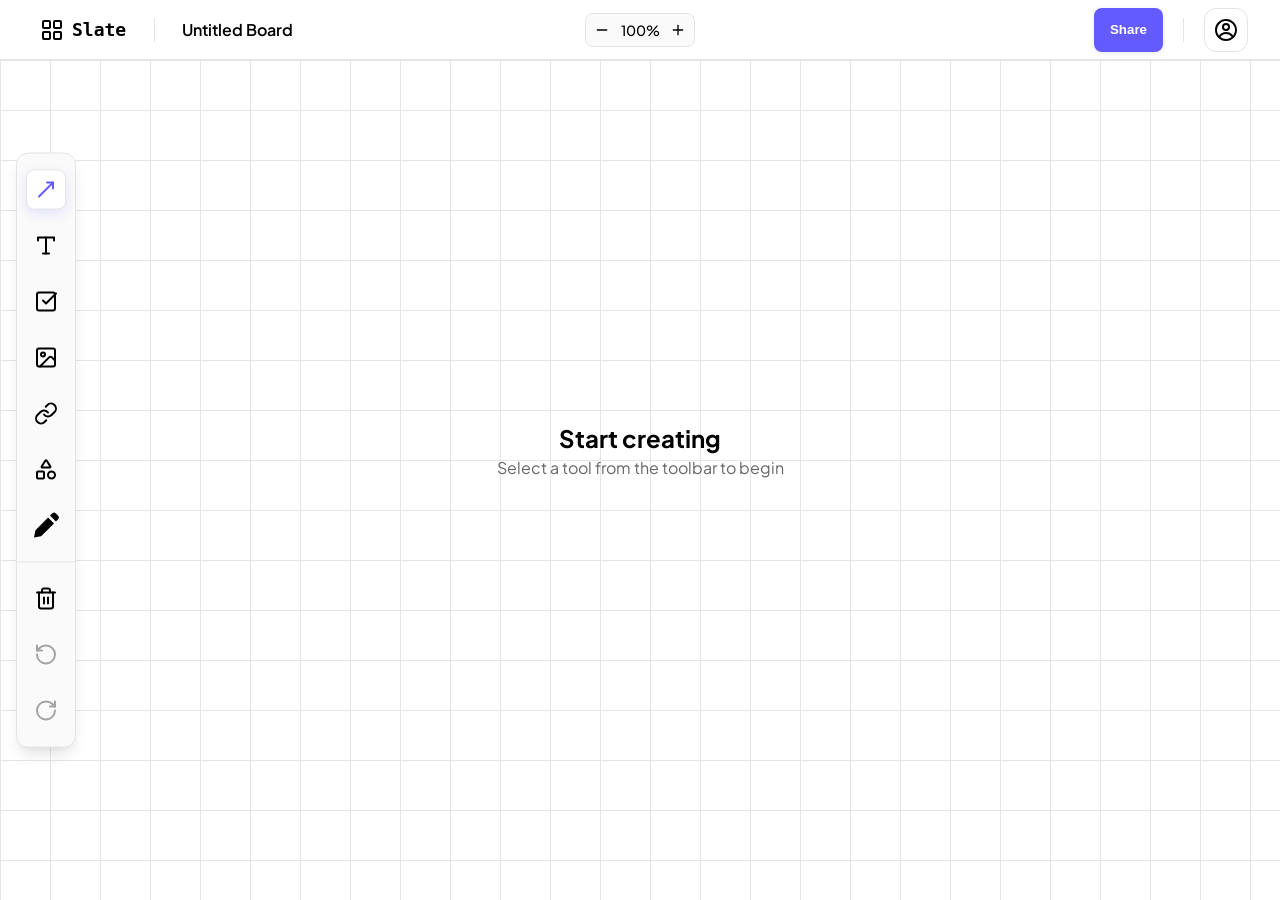
==== board.html @ 4fba5c66 "Initial commit of Slate prototype" ====
<!DOCTYPE html>
<html lang="en">

<head>
    <meta charset="UTF-8">
    <meta name="viewport" content="width=device-width, initial-scale=1.0">
    <meta name="description" content="Slate Board - Visual workspace canvas">
    <title>Board - Slate</title>

    <link rel="preconnect" href="https://fonts.googleapis.com">
    <link rel="preconnect" href="https://fonts.gstatic.com" crossorigin>
    <link href="https://fonts.googleapis.com/css2?family=Plus+Jakarta+Sans:wght@300;400;500;600;700&display=swap"
        rel="stylesheet">
    <link rel="stylesheet" href="board.css">
</head>

<body data-theme="light">
    <header class="board-header">
        <div class="board-header-content">
            <div class="header-left">
                <a href="dashboard.html" class="logo">
                    <svg class="logo-icon" width="24" height="24" viewBox="0 0 24 24" fill="none" stroke="currentColor"
                        stroke-width="2" stroke-linecap="round" stroke-linejoin="round">
                        <rect width="7" height="7" x="3" y="3" rx="1" />
                        <rect width="7" height="7" x="14" y="3" rx="1" />
                        <rect width="7" height="7" x="14" y="14" rx="1" />
                        <rect width="7" height="7" x="3" y="14" rx="1" />
                    </svg>
                    <span class="logo-text">Slate</span>
                </a>
                <div class="divider-vertical"></div>
                <div class="board-info">
                    <h1 class="board-title" contenteditable="true" spellcheck="false" id="boardTitle">Untitled Board
                    </h1>
                    <span class="save-status">All changes saved</span>
                </div>
            </div>

            <div class="header-center">
                <div class="zoom-controls">
                    <button class="tool-btn" id="zoomOutBtn" aria-label="Zoom Out">
                        <svg width="16" height="16" viewBox="0 0 24 24" fill="none" stroke="currentColor"
                            stroke-width="2" stroke-linecap="round" stroke-linejoin="round">
                            <path d="M5 12h14" />
                        </svg>
                    </button>
                    <span class="zoom-level" id="zoomLevel">100%</span>
                    <button class="tool-btn" id="zoomInBtn" aria-label="Zoom In">
                        <svg width="16" height="16" viewBox="0 0 24 24" fill="none" stroke="currentColor"
                            stroke-width="2" stroke-linecap="round" stroke-linejoin="round">
                            <path d="M5 12h14" />
                            <path d="M12 5v14" />
                        </svg>
                    </button>
                </div>
            </div>

            <div class="header-right">

                <button class="btn-primary share-btn" id="shareBtn">Share</button>
                <div class="divider-vertical"></div>
                <button class="user-menu-btn" id="userMenuBtn" aria-label="User menu">
                    <svg xmlns="http://www.w3.org/2000/svg" width="24" height="24" viewBox="0 0 24 24">
                        <g fill="currentColor" fill-rule="evenodd" clip-rule="evenodd">
                            <path d="M16 9a4 4 0 1 1-8 0a4 4 0 0 1 8 0m-2 0a2 2 0 1 1-4 0a2 2 0 0 1 4 0" />
                            <path
                                d="M12 1C5.925 1 1 5.925 1 12s4.925 11 11 11s11-4.925 11-11S18.075 1 12 1M3 12c0 2.09.713 4.014 1.908 5.542A8.99 8.99 0 0 1 12.065 14a8.98 8.98 0 0 1 7.092 3.458A9 9 0 1 0 3 12m9 9a8.96 8.96 0 0 1-5.672-2.012A6.99 6.99 0 0 1 12.065 16a6.99 6.99 0 0 1 5.689 2.92A8.96 8.96 0 0 1 12 21" />
                        </g>
                    </svg>
                </button>
            </div>
        </div>
    </header>

    <!-- Main Workspace -->
    <div class="workspace-container">
        <aside class="left-toolbar">
            <button class="toolbar-btn active" id="toolSelect" aria-label="Select Tool" data-tool="select">
                <svg width="24" height="24" viewBox="0 0 24 24" fill="none" stroke="currentColor" stroke-width="2"
                    stroke-linecap="round" stroke-linejoin="round">
                    <path d="M13 5H19V11" />
                    <path d="M19 5L5 19" />
                </svg>
                <span class="tooltip">Select (V)</span>
            </button>

            <button class="toolbar-btn" id="toolText" aria-label="Text Tool" data-tool="text">
                <svg width="24" height="24" viewBox="0 0 24 24" fill="none" stroke="currentColor" stroke-width="2"
                    stroke-linecap="round" stroke-linejoin="round">
                    <polyline points="4 7 4 4 20 4 20 7" />
                    <line x1="9" x2="15" y1="20" y2="20" />
                    <line x1="12" x2="12" y1="4" y2="20" />
                </svg>
                <span class="tooltip">Text (T)</span>
            </button>
            <button class="toolbar-btn" id="toolChecklist" aria-label="Checklist Tool" data-tool="checklist">
                <svg width="24" height="24" viewBox="0 0 24 24" fill="none" stroke="currentColor" stroke-width="2"
                    stroke-linecap="round" stroke-linejoin="round">
                    <rect x="3" y="3" width="18" height="18" rx="2" ry="2" />
                    <polyline points="9 11 12 14 22 4" />
                </svg>
                <span class="tooltip">Checklist (L)</span>
            </button>

            <button class="toolbar-btn" id="toolImage" aria-label="Image Tool" data-tool="image">
                <svg width="24" height="24" viewBox="0 0 24 24" fill="none" stroke="currentColor" stroke-width="2"
                    stroke-linecap="round" stroke-linejoin="round">
                    <rect width="18" height="18" x="3" y="3" rx="2" ry="2" />
                    <circle cx="9" cy="9" r="2" />
                    <path d="m21 15-3.086-3.086a2 2 0 0 0-2.828 0L6 21" />
                </svg>
                <span class="tooltip">Image (I)</span>
            </button>

            <button class="toolbar-btn" id="toolLink" aria-label="Link Tool" data-tool="link">
                <svg width="24" height="24" viewBox="0 0 24 24" fill="none" stroke="currentColor" stroke-width="2"
                    stroke-linecap="round" stroke-linejoin="round">
                    <path d="M10 13a5 5 0 0 0 7.54.54l3-3a5 5 0 0 0-7.07-7.07l-1.72 1.71" />
                    <path d="M14 11a5 5 0 0 0-7.54-.54l-3 3a5 5 0 0 0 7.07 7.07l1.71-1.71" />
                </svg>
                <span class="tooltip">Link (K)</span>
            </button>
            <button class="toolbar-btn" id="toolShapes" aria-label="Shapes Tool" data-tool="shapes">
                <svg width="24" height="24" viewBox="0 0 24 24" fill="none" stroke="currentColor" stroke-width="2"
                    stroke-linecap="round" stroke-linejoin="round">
                    <path
                        d="M8.3 10a.7.7 0 0 1-.626-1.079L11.4 3a.7.7 0 0 1 1.198-.043L16.3 8.9a.7.7 0 0 1-.572 1.1Z" />
                    <rect width="7" height="7" x="3" y="14" rx="1" />
                    <circle cx="17.5" cy="17.5" r="3.5" />
                </svg>
                <span class="tooltip">Shapes (S)</span>
            </button>

            <!-- Floating Shapes Submenu -->
            <div class="shapes-submenu" id="shapesSubmenu">
                <button class="shape-option" data-shape="square" title="Square">
                    <svg width="20" height="20" viewBox="0 0 24 24" fill="none" stroke="currentColor" stroke-width="2">
                        <rect x="3" y="3" width="18" height="18" rx="2" />
                    </svg>
                </button>
                <button class="shape-option" data-shape="circle" title="Circle">
                    <svg width="20" height="20" viewBox="0 0 24 24" fill="none" stroke="currentColor" stroke-width="2">
                        <circle cx="12" cy="12" r="9" />
                    </svg>
                </button>
                <button class="shape-option" data-shape="oval" title="Oval">
                    <svg width="20" height="20" viewBox="0 0 24 24" fill="none" stroke="currentColor" stroke-width="2">
                        <ellipse cx="12" cy="12" rx="10" ry="6" />
                    </svg>
                </button>
                <button class="shape-option" data-shape="triangle" title="Triangle">
                    <svg width="20" height="20" viewBox="0 0 24 24" fill="none" stroke="currentColor" stroke-width="2">
                        <path d="M12 3L21 21H3L12 3Z" />
                    </svg>
                </button>
                <button class="shape-option" data-shape="arrow" title="Arrow">
                    <svg width="20" height="20" viewBox="0 0 24 24" fill="none" stroke="currentColor" stroke-width="2"
                        stroke-linecap="round" stroke-linejoin="round">
                        <line x1="5" y1="12" x2="19" y2="12" />
                        <polyline points="12 5 19 12 12 19" />
                    </svg>
                </button>
                <button class="shape-option" data-shape="diamond" title="Diamond">
                    <svg width="20" height="20" viewBox="0 0 24 24" fill="none" stroke="currentColor" stroke-width="2"
                        stroke-linejoin="round">
                        <path d="M12 2L22 12L12 22L2 12Z" />
                    </svg>
                </button>
            </div>

            <button class="toolbar-btn" id="toolPen" aria-label="Pen Tool" data-tool="pen">
                <svg xmlns="http://www.w3.org/2000/svg" width="32" height="32" viewBox="0 0 24 24">
                    <path fill="currentColor"
                        d="M8.707 19.707L18 10.414L13.586 6l-9.293 9.293a1 1 0 0 0-.263.464L3 21l5.242-1.03c.176-.044.337-.135.465-.263M21 7.414a2 2 0 0 0 0-2.828L19.414 3a2 2 0 0 0-2.828 0L15 4.586L19.414 9z" />
                </svg>
                <span class="tooltip">Pen (P)</span>
            </button>

            <div class="toolbar-bottom">
                <button class="toolbar-btn" id="toolTrash" aria-label="Trash Tool" data-tool="trash">
                    <svg width="24" height="24" viewBox="0 0 24 24" fill="none" stroke="currentColor" stroke-width="2"
                        stroke-linecap="round" stroke-linejoin="round">
                        <path d="M3 6h18" />
                        <path d="M19 6v14c0 1-1 2-2 2H7c-1 0-2-1-2-2V6" />
                        <path d="M8 6V4c0-1 1-2 2-2h4c1 0 2 1 2 2v2" />
                        <line x1="10" y1="11" x2="10" y2="17" />
                        <line x1="14" y1="11" x2="14" y2="17" />
                    </svg>
                    <span class="tooltip">Delete (D)</span>
                </button>
                <button class="toolbar-btn" id="undoBtn" aria-label="Undo">
                    <svg width="24" height="24" viewBox="0 0 24 24" fill="none" stroke="currentColor" stroke-width="2"
                        stroke-linecap="round" stroke-linejoin="round">
                        <path d="M3 12a9 9 0 1 0 9-9 9.75 9.75 0 0 0-6.74 2.74L3 8" />
                        <path d="M3 3v5h5" />
                    </svg>
                    <span class="tooltip">Undo (Cmd+Z)</span>
                </button>
                <button class="toolbar-btn" id="redoBtn" aria-label="Redo">
                    <svg width="24" height="24" viewBox="0 0 24 24" fill="none" stroke="currentColor" stroke-width="2"
                        stroke-linecap="round" stroke-linejoin="round">
                        <path d="M21 12a9 9 0 1 1-9-9 9.75 9.75 0 0 1 6.74 2.74L21 8" />
                        <path d="M21 3v5h-5" />
                    </svg>
                    <span class="tooltip">Redo (Cmd+Shift+Z)</span>
                </button>
            </div>
        </aside>

        <main class="canvas-area" id="canvasArea">
            <div class="canvas-content" id="canvasContent">
                <div class="empty-canvas-message">
                    <h3>Start creating</h3>
                    <p>Select a tool from the toolbar to begin</p>
                </div>
            </div>
        </main>
    </div>

    <script src="history.js"></script>
    <script src="drag-resize.js"></script>
    <script src="board.js"></script>
</body>

</html>
---- board.css ----
/* DESIGN TOKENS (CSS Custom Properties)
   Inherited from Design System
*/

:root {
    --color-primary: #000000;
    --color-secondary: #333333;
    --color-background: #FFFFFF;
    --color-surface: #FAFAFA;
    --color-text: #000000;
    --color-text-muted: #666666;
    --color-border: #E5E5E5;
    --color-canvas-dot: #E5E5E5;
    --color-accent: #635BFF;
    --color-accent-hover: #544AEC;

    /* Spacing Scale */
    --space-xs: 0.25rem;
    /* 4px */
    --space-sm: 0.5rem;
    /* 8px */
    --space-md: 1rem;
    /* 16px */
    --space-lg: 1.5rem;
    /* 24px */
    --space-xl: 2rem;
    /* 32px */

    /* Typography */
    --font-family: 'Plus Jakarta Sans', sans-serif;

    /* Transitions */
    --transition-base: 200ms ease;

    /* Border Radius */
    --radius-lg: 12px;
    --radius-full: 9999px;

    /* Shadows */
    --shadow-card: 0 1px 4px rgba(0, 0, 0, 0.06), 0 2px 8px rgba(0, 0, 0, 0.04);
    --shadow-lg: 0 10px 15px -3px rgba(0, 0, 0, 0.1), 0 4px 6px -2px rgba(0, 0, 0, 0.05);
}

/* GLOBAL RESET & BASE STYLES */

* {
    margin: 0;
    padding: 0;
    box-sizing: border-box;
}

body {
    font-family: var(--font-family);
    background-color: var(--color-background);
    color: var(--color-text);
    overflow: hidden;
    /* Prevent body scroll, canvas handles scrolling */
    height: 100vh;
    display: flex;
    flex-direction: column;
}

/* HEADER */

.board-header {
    height: 60px;
    background-color: var(--color-background);
    border-bottom: 1px solid var(--color-border);
    z-index: 100;
    transition: background-color var(--transition-base), border-color var(--transition-base);
}

.board-header-content {
    max-width: 1440px;
    margin: 0 auto;
    height: 100%;
    padding: 0 var(--space-xl);
    display: flex;
    justify-content: space-between;
    align-items: center;
}

.header-left,
.header-center,
.header-right {
    display: flex;
    align-items: center;
    gap: var(--space-md);
}

.logo {
    display: flex;
    align-items: center;
    gap: var(--space-sm);
    color: var(--color-primary);
    background: transparent;
    border: none;
    padding: var(--space-xs) var(--space-sm);
    border-radius: 8px;
    cursor: pointer;
    transition: all var(--transition-base);
    text-decoration: none;
    outline: none;
    font-family: "Google Sans Code", monospace;
    font-weight: 700;
}

.logo:hover {
    background-color: var(--color-surface);
    box-shadow: 0 0 0 1px var(--color-border);
}

.logo:focus-visible {
    box-shadow: 0 0 0 3px rgba(0, 0, 0, 0.1);
}

[data-theme="dark"] .logo:focus-visible {
    box-shadow: 0 0 0 3px rgba(255, 255, 255, 0.2);
}

.logo-icon {
    width: 24px;
    height: 24px;
}

.logo-text {
    font-size: 1.125rem;
    font-weight: 700;
    color: var(--color-text);
}

.header-center {
    position: absolute;
    left: 50%;
    transform: translateX(-50%);
}

.toolbar-group {
    display: flex;
    align-items: center;
    gap: var(--space-xs);
}


.board-info {
    display: flex;
    flex-direction: column;
    position: relative;
    justify-content: center;
}

.board-title {
    font-size: 1rem;
    font-weight: 600;
    margin: 0;
    padding: 2px 6px;
    border-radius: 4px;
    cursor: text;
    border: 1px solid transparent;
    line-height: 1.2;
}

.board-title:hover {
    background-color: var(--color-surface);
}

.board-title:focus {
    outline: none;
    border-color: var(--color-primary);
    background-color: var(--color-surface);
}

.save-status {
    position: absolute;
    top: 100%;
    left: 6px;
    font-size: 0.7rem;
    color: var(--color-text-muted);
    opacity: 0;
    transition: opacity var(--transition-base);
    white-space: nowrap;
    pointer-events: none;
}

.save-status.show {
    opacity: 1;
}

.zoom-controls {
    display: flex;
    align-items: center;
    background-color: var(--color-surface);
    border-radius: 8px;
    padding: 2px;
    border: 1px solid var(--color-border);
}

.zoom-level {
    font-size: 0.875rem;
    font-weight: 500;
    width: 48px;
    text-align: center;
    user-select: none;
}

.tool-btn {
    background: transparent;
    border: none;
    cursor: pointer;
    color: var(--color-text);
    padding: 6px;
    border-radius: 6px;
    display: flex;
    align-items: center;
    justify-content: center;
    transition: all var(--transition-base);
}

.tool-btn:hover {
    background-color: rgba(0, 0, 0, 0.05);
}



.tool-btn:focus {
    outline: none;
    box-shadow: 0 0 0 2px var(--color-primary);
}

.divider-vertical {
    width: 1px;
    height: 24px;
    background-color: var(--color-border);
    margin: 0 var(--space-xs);
}

/* TOOLBAR (Left Side) */

.workspace-container {
    flex: 1;
    display: flex;
    position: relative;
    overflow: hidden;
}

.left-toolbar {
    position: fixed;
    left: var(--space-md);
    top: 50%;
    transform: translateY(-50%);
    width: 60px;
    height: auto;
    background-color: var(--color-surface);
    border: 1px solid var(--color-border);
    border-radius: var(--radius-lg);
    box-shadow: var(--shadow-lg);
    display: flex;
    flex-direction: column;
    align-items: center;
    padding: var(--space-md) 0;
    gap: var(--space-md);
    z-index: 90;
    transition: background-color var(--transition-base), border-color var(--transition-base), box-shadow var(--transition-base);
}

.toolbar-btn {
    width: 40px;
    height: 40px;
    display: flex;
    align-items: center;
    justify-content: center;
    border-radius: 8px;
    border: 1px solid transparent;
    background-color: transparent;
    color: var(--color-text);
    cursor: pointer;
    transition: all var(--transition-base);
    position: relative;
}

.toolbar-btn:hover {
    background-color: var(--color-background);
    border-color: var(--color-border);
}

.toolbar-btn.active {
    background-color: var(--color-background);
    color: var(--color-accent);
    border-color: var(--color-border);
    box-shadow: 0 4px 12px rgba(99, 91, 255, 0.15);
}

.toolbar-btn[data-tool="trash"].active {
    color: var(--color-accent);
}

.toolbar-btn[data-tool="trash"].active::after {
    background-color: var(--color-accent);
}

.toolbar-btn:focus {
    outline: none;
    box-shadow: 0 0 0 3px rgba(0, 0, 0, 0.1);
}

.toolbar-btn .tooltip {
    position: absolute;
    left: 120%;
    background-color: var(--color-text);
    color: var(--color-background);
    padding: 4px 8px;
    border-radius: 4px;
    font-size: 0.75rem;
    white-space: nowrap;
    opacity: 0;
    pointer-events: none;
    transition: opacity 200ms ease;
    z-index: 100;
}

.toolbar-btn:hover .tooltip {
    opacity: 1;
}

.shapes-submenu {
    position: absolute;
    left: 75px;
    top: 50%;
    transform: translateY(-50%);
    background-color: rgba(255, 255, 255, 0.8);
    backdrop-filter: blur(12px);
    -webkit-backdrop-filter: blur(12px);
    border: 1px solid var(--color-border);
    border-radius: var(--radius-lg);
    box-shadow: var(--shadow-lg);
    display: none;
    flex-direction: column;
    padding: 8px;
    gap: 8px;
    z-index: 100;
}

[data-theme="dark"] .shapes-submenu {
    background-color: rgba(30, 30, 30, 0.8);
}

.shapes-submenu.show {
    display: flex;
}

.shape-option {
    width: 36px;
    height: 36px;
    display: flex;
    align-items: center;
    justify-content: center;
    border-radius: 6px;
    border: 1px solid transparent;
    background: transparent;
    color: var(--color-text);
    cursor: pointer;
    transition: all var(--transition-base);
}

.shape-option:hover {
    background-color: var(--color-background);
    border-color: var(--color-border);
}

.shape-option.active {
    background-color: var(--color-background);
    color: var(--color-accent);
    border-color: var(--color-border);
    box-shadow: 0 4px 12px rgba(99, 91, 255, 0.15);
}

.shape-option:focus-visible {
    outline: 2px solid var(--color-accent);
    outline-offset: 2px;
}

.toolbar-bottom {
    margin-top: 0;
    display: flex;
    flex-direction: column;
    gap: var(--space-md);
    padding-bottom: 0;
    width: 100%;
    align-items: center;
    border-top: 1px solid var(--color-border);
    padding-top: var(--space-md);
}

/* CANVAS AREA */

.canvas-area {
    flex: 1;
    background-color: var(--color-background);
    position: relative;
    overflow: auto;
    cursor: default;
    background-image:
        linear-gradient(var(--color-canvas-dot) 1px, transparent 1px),
        linear-gradient(90deg, var(--color-canvas-dot) 1px, transparent 1px);
    background-size: 50px 50px;
    transition: background-color var(--transition-base);
}

.canvas-area.text-editing {
    cursor: text;
}

.canvas-area.drawing {
    cursor: crosshair;
    touch-action: none;
}

.drawing-overlay {
    position: absolute;
    top: 0;
    left: 0;
    width: 100%;
    height: 100%;
    pointer-events: none;
    z-index: 1000;
}

.drawing-overlay path {
    fill: none;
    stroke: currentColor;
    stroke-width: 3px;
    stroke-linecap: round;
    stroke-linejoin: round;
}

.drawing-element svg {
    fill: none;
    stroke: currentColor;
    stroke-linecap: round;
    stroke-linejoin: round;
    stroke-width: 3px;
    overflow: visible;
    pointer-events: none;
}

.canvas-content {
    width: 5000px;
    height: 5000px;
    position: relative;
    transform-origin: 0 0;
    transition: transform 0.1s ease-out;
}

.empty-canvas-message {
    position: fixed;
    top: 50%;
    left: 50%;
    transform: translate(-50%, -50%);
    text-align: center;
    color: var(--color-text-muted);
    pointer-events: none;
    user-select: none;
}

.empty-canvas-message h3 {
    font-size: 1.5rem;
    margin-bottom: var(--space-xs);
    color: var(--color-text);
}

/* THEME TOGGLE & SHARE BTN */

.btn-primary {
    background-color: var(--color-primary);
    color: var(--color-background);
    border: none;
    padding: 8px 16px;
    border-radius: 8px;
    font-weight: 600;
    cursor: pointer;
    transition: all var(--transition-base);
}

.btn-primary:hover {
    opacity: 0.9;
    transform: translateY(-1px);
}

.share-btn {
    height: 44px;
    min-width: 44px;
    padding: 0 16px;
    display: flex;
    align-items: center;
    justify-content: center;
    background-color: var(--color-accent);
    box-shadow: var(--shadow-card);
}

.share-btn:hover {
    background-color: var(--color-accent-hover);
    opacity: 1;
}

.user-menu-btn {
    background: transparent;
    border: 1px solid var(--color-border);
    border-radius: var(--radius-lg);
    width: 44px;
    height: 44px;
    padding: 0;
    cursor: pointer;
    display: flex;
    align-items: center;
    justify-content: center;
    transition: all var(--transition-base);
    color: var(--color-text);
}

.user-menu-btn:hover {
    background-color: var(--color-surface);
    border-color: var(--color-text);
}

.user-menu-btn:focus {
    outline: none;
    box-shadow: 0 0 0 3px rgba(0, 0, 0, 0.1);
}

.btn-primary:focus {
    outline: none;
    box-shadow: 0 0 0 3px rgba(0, 0, 0, 0.2);
}

/* CANVAS ELEMENTS */

.canvas-element {
    position: absolute;
    user-select: none;
    box-sizing: border-box;
    will-change: transform, width, height;
}

[data-current-tool="trash"] .canvas-element * {
    pointer-events: none;
}

.canvas-element.no-transition,
.canvas-element.no-transition * {
    transition: none !important;
}

.canvas-element.selected {
    outline: 2px solid var(--color-accent);
    outline-offset: -2px;
}

.canvas-element.dragging {
    opacity: 0.8;
    cursor: move !important;
}

.canvas-element.resizing {
    will-change: width, height, transform;
}

/* Text elements */
.canvas-text {
    min-width: 100px;
    font-family: var(--font-family);
    font-size: 1rem;
    color: var(--color-text);
    outline: none;
    border: 1px solid transparent;
    padding: 8px 12px;
    border-radius: 4px;
    background-color: transparent;
    transition: transform var(--transition-base), opacity var(--transition-base), background-color var(--transition-base), border-color var(--transition-base), box-shadow var(--transition-base);
    cursor: default;
    z-index: 100;
}

[data-current-tool="select"] .canvas-text:hover {
    cursor: pointer;
}

.canvas-text:focus {
    border: 1px solid var(--color-accent);
    background-color: var(--color-surface);
    box-shadow: 0 0 0 3px rgba(99, 91, 255, 0.1);
}

.text-format-toolbar {
    position: absolute;
    display: none;
    align-items: center;
    gap: 6px;
    padding: 6px 14px;
    background-color: var(--color-background);
    border: 1px solid var(--color-border);
    border-radius: 10px;
    box-shadow: 0 4px 16px rgba(0, 0, 0, 0.12);
    z-index: 1000;
    pointer-events: auto;
    white-space: nowrap;
}

.fmt-btn {
    display: flex;
    align-items: center;
    justify-content: center;
    width: 34px;
    height: 34px;
    padding: 0;
    border: none;
    border-radius: 6px;
    background: transparent;
    color: var(--color-text-muted);
    cursor: pointer;
    transition: all var(--transition-base);
    position: relative;
    flex-shrink: 0;
}

.fmt-btn:hover {
    background-color: var(--color-surface);
    color: var(--color-text);
}

.fmt-btn.active {
    background-color: rgba(99, 91, 255, 0.1);
    color: var(--color-accent);
}

.fmt-btn:focus-visible {
    outline: none;
    box-shadow: 0 0 0 2px var(--color-background), 0 0 0 4px var(--color-accent);
    background-color: var(--color-surface);
    color: var(--color-accent);
    z-index: 2;
}

.fmt-list-btn svg {
    width: 24px;
    height: 24px;
}

.fmt-separator {
    width: 1px;
    height: 22px;
    background-color: var(--color-border);
    margin: 0 6px;
    flex-shrink: 0;
}

/* Color button & panel */
.fmt-color-wrapper {
    position: relative;
    flex-shrink: 0;
}

.fmt-color-btn {
    width: 38px;
    flex-direction: column;
    gap: 1px;
}

.fmt-color-label {
    font-family: var(--font-family);
    font-size: 14px;
    font-weight: 700;
    line-height: 1;
    color: inherit;
}

.fmt-color-indicator {
    width: 18px;
    height: 3px;
    border-radius: 2px;
    background-color: #000000;
    transition: background-color var(--transition-base);
}

.fmt-color-wrapper {
    position: relative;
    flex-shrink: 0;
}

.fmt-color-panel {
    display: none;
    position: absolute;
    top: calc(100% + 8px);
    left: 50%;
    transform: translateX(-50%);
    background: var(--color-background);
    border: 1px solid var(--color-border);
    border-radius: 10px;
    box-shadow: 0 4px 16px rgba(0, 0, 0, 0.14);
    padding: 10px;
    z-index: 1001;
}

.fmt-color-panel.open {
    display: block;
}

/* Color swatch grid — 6 columns, fits inside panel */
.fmt-color-grid {
    display: grid;
    grid-template-columns: repeat(6, 24px);
    gap: 5px;
    margin-bottom: 8px;
}

.fmt-swatch {
    width: 24px;
    height: 24px;
    border-radius: 5px;
    border: 1.5px solid var(--color-border);
    cursor: pointer;
    padding: 0;
    transition: transform 0.12s ease, box-shadow 0.12s ease;
    box-sizing: border-box;
    display: block;
}

.fmt-swatch:hover {
    transform: scale(1.15);
    box-shadow: 0 0 0 2px rgba(0, 0, 0, 0.2);
    z-index: 1;
}

.fmt-swatch:focus-visible {
    outline: none;
    transform: scale(1.15);
    box-shadow: 0 0 0 2px var(--color-background), 0 0 0 4px var(--color-accent);
    z-index: 2;
}

/* HEX input row */
.fmt-hex-row {
    display: flex;
    align-items: center;
    gap: 6px;
    border-top: 1px solid var(--color-border);
    padding-top: 8px;
}

.fmt-hex-label {
    font-family: var(--font-family);
    font-size: 11px;
    font-weight: 600;
    color: var(--color-text-muted);
    letter-spacing: 0.5px;
    flex-shrink: 0;
}

.fmt-hex-input {
    flex: 1;
    font-family: var(--font-family);
    font-size: 12px;
    font-weight: 500;
    color: var(--color-text);
    background: var(--color-surface);
    border: 1px solid var(--color-border);
    border-radius: 5px;
    padding: 4px 6px;
    outline: none;
    min-width: 0;
}

.fmt-hex-input:focus {
    border-color: var(--color-text-muted);
    box-shadow: 0 0 0 2px rgba(0, 0, 0, 0.08);
}

.fmt-size-wrapper {
    position: relative;
    flex-shrink: 0;
}

.fmt-size-btn {
    display: flex;
    align-items: center;
    gap: 4px;
    padding: 5px 8px;
    font-family: var(--font-family);
    font-size: 13px;
    font-weight: 500;
    color: var(--color-text);
    background: transparent;
    border: 1px solid var(--color-border);
    border-radius: 6px;
    cursor: pointer;
    min-height: 34px;
    transition: border-color var(--transition-base), background-color var(--transition-base), box-shadow var(--transition-base);
    min-width: 48px;
    justify-content: center;
}

.fmt-size-btn:hover {
    border-color: var(--color-text-muted);
}

.fmt-size-btn:focus-visible {
    outline: none;
    border-color: var(--color-accent);
    box-shadow: 0 0 0 2px var(--color-background), 0 0 0 4px var(--color-accent);
    background-color: var(--color-surface);
}

.fmt-size-arrow {
    width: 12px;
    height: 12px;
    color: var(--color-text-muted);
    flex-shrink: 0;
}

.fmt-size-dropdown {
    display: none;
    position: absolute;
    top: calc(100% + 6px);
    left: 50%;
    transform: translateX(-50%);
    background: var(--color-background);
    border: 1px solid var(--color-border);
    border-radius: 8px;
    box-shadow: 0 4px 16px rgba(0, 0, 0, 0.14);
    padding: 4px;
    z-index: 1001;
    min-width: 56px;
}

.fmt-size-dropdown.open {
    display: block;
}

.fmt-size-option {
    padding: 8px 16px;
    font-family: var(--font-family);
    font-size: 13px;
    font-weight: 500;
    color: var(--color-text);
    border-radius: 5px;
    cursor: pointer;
    text-align: center;
    transition: background-color 0.1s ease;
}

.fmt-size-option:hover {
    background-color: var(--color-surface);
}

.fmt-size-option.active {
    background-color: var(--color-surface);
    font-weight: 600;
}

.fmt-size-option:focus-visible {
    outline: none;
    background-color: rgba(99, 91, 255, 0.1);
    color: var(--color-accent);
    box-shadow: inset 0 0 0 2px var(--color-accent);
}

.canvas-text ul {
    margin: 4px 0;
    padding-left: 20px;
    list-style-type: disc;
}

.canvas-text ul li {
    margin-bottom: 2px;
}


/* Shape elements */
.canvas-shape {
    display: flex;
    align-items: center;
    justify-content: center;
    cursor: default;
    background-color: transparent;
    border: 1px solid transparent;
    /* Transparent border for the "invisible select square" */
}

[data-current-tool="select"] .canvas-shape:hover {
    cursor: pointer;
}

.canvas-shape svg {
    width: 100%;
    height: 100%;
    display: block;
    stroke: var(--color-text);
    fill: transparent;
    stroke-width: 2px;
}

.canvas-shape.selected {
    border: 1px dashed var(--color-accent);
}

.canvas-shape.selected.rotating {
    border: 2px solid var(--color-accent);
    box-shadow: 0 0 15px rgba(99, 91, 255, 0.2);
}

/* Rotation Handle */
.rotation-handle {
    position: absolute;
    top: -15px;
    left: 50%;
    transform: translate(-50%, -100%);
    transform-origin: center bottom;
    width: 12px;
    height: 12px;
    background-color: var(--color-background);
    border: 2px solid var(--color-accent);
    border-radius: 50%;
    cursor: url("data:image/svg+xml;utf8,<svg xmlns='http://www.w3.org/2000/svg' width='16' height='16' viewBox='0 0 24 24' fill='none' stroke='black' stroke-width='2' stroke-linecap='round' stroke-linejoin='round'><path d='M21 12a9 9 0 1 1-9-9c2.52 0 4.93 1 6.74 2.74L21 8'/><polyline points='21 3 21 8 16 8'/></svg>") 8 8, pointer;
    z-index: 10;
    pointer-events: all;
    transition: all 0.2s cubic-bezier(0.4, 0, 0.2, 1);
}

.rotation-handle:hover,
.rotation-handle.active {
    width: 16px;
    height: 16px;
    background-color: var(--color-accent);
    box-shadow: 0 0 10px var(--color-accent);
}

.rotation-handle.active {
    transform: translate(calc(-50% + 1px), calc(-100% + 2px));
    scale: 1.2;
}

.rotation-line {
    position: absolute;
    top: -18px;
    left: 50%;
    transform: translateX(-50%);
    width: 2px;
    height: 18px;
    background-color: var(--color-accent);
    pointer-events: none;
}

/* Checklist elements */
.canvas-checklist {
    background-color: var(--color-background);
    border: 1px solid var(--color-border);
    border-radius: 8px;
    padding: 12px;
    box-shadow: 0 2px 8px rgba(0, 0, 0, 0.1);
    display: flex;
    flex-direction: column;
    gap: 8px;
    min-height: 120px;
    min-width: 180px;
}

.checklist-title {
    font-family: var(--font-family);
    font-size: 1rem;
    font-weight: 600;
    color: var(--color-text);
    border: none;
    outline: none;
    background: transparent;
    padding: 4px 8px;
    border-radius: 4px;
    transition: background-color var(--transition-base);
    flex-shrink: 0;
}

.checklist-title:hover,
.checklist-title:focus {
    background-color: var(--color-surface);
}

.checklist-items {
    display: flex;
    flex-direction: column;
    gap: 6px;
    overflow-y: auto;
    flex: 1;
    min-height: 0;
}

.checklist-item {
    display: flex;
    align-items: center;
    gap: 8px;
    padding: 4px;
    border-radius: 4px;
    transition: background-color var(--transition-base);
}

.checklist-item:hover {
    background-color: var(--color-surface);
}

.checklist-item input[type="checkbox"] {
    width: 16px;
    height: 16px;
    cursor: pointer;
    flex-shrink: 0;
    accent-color: var(--color-accent);
}

.checklist-item input[type="text"] {
    flex: 1;
    border: none;
    outline: none;
    background: transparent;
    font-family: var(--font-family);
    font-size: 0.875rem;
    color: var(--color-text);
    padding: 4px;
    transition: all var(--transition-base);
}

.checklist-item-delete {
    width: 20px;
    height: 20px;
    border: none;
    background: transparent;
    color: var(--color-text-muted);
    cursor: pointer;
    border-radius: 4px;
    font-size: 1.25rem;
    line-height: 1;
    display: flex;
    align-items: center;
    justify-content: center;
    opacity: 0;
    transition: all var(--transition-base);
    flex-shrink: 0;
}

.checklist-item:hover .checklist-item-delete {
    opacity: 1;
}

.checklist-item-delete:hover {
    background-color: rgba(255, 0, 0, 0.1);
    color: #ff0000;
}

.checklist-add-btn {
    width: 100%;
    padding: 6px;
    border: 1px dashed var(--color-border);
    background: transparent;
    color: var(--color-text-muted);
    font-family: var(--font-family);
    font-size: 0.875rem;
    border-radius: 4px;
    cursor: pointer;
    transition: all var(--transition-base);
    flex-shrink: 0;
}

.checklist-add-btn:hover {
    border-color: var(--color-accent);
    color: var(--color-accent);
    background-color: rgba(99, 91, 255, 0.05);
}

/* Image elements */
.canvas-image {
    background-color: var(--color-background);
    border: 1px solid var(--color-border);
    border-radius: 8px;
    padding: 12px;
    box-shadow: 0 2px 8px rgba(0, 0, 0, 0.1);
    display: flex;
    flex-direction: column;
    gap: 8px;
    min-height: 180px;
    min-width: 200px;
}

.image-title {
    font-family: var(--font-family);
    font-size: 1rem;
    font-weight: 600;
    color: var(--color-text);
    border: none;
    outline: none;
    background: transparent;
    padding: 4px 8px;
    border-radius: 4px;
    transition: background-color var(--transition-base);
    flex-shrink: 0;
}

.image-title:hover,
.image-title:focus {
    background-color: var(--color-surface);
}

.image-header {
    display: flex;
    align-items: center;
    gap: 4px;
    flex-shrink: 0;
}

.image-header .image-title {
    flex: 1;
    min-width: 0;
}

.image-menu-btn {
    width: 28px;
    height: 28px;
    display: flex;
    align-items: center;
    justify-content: center;
    background: transparent;
    border: none;
    border-radius: 6px;
    color: var(--color-text-muted);
    cursor: pointer;
    transition: all var(--transition-base);
    flex-shrink: 0;
}

.image-menu-btn:hover {
    background-color: var(--color-surface);
    color: var(--color-text);
}

.image-display {
    flex: 1;
    min-height: 0;
    display: flex;
    align-items: center;
    justify-content: center;
    border: 1px dashed var(--color-border);
    border-radius: 6px;
    overflow: hidden;
    background-color: var(--color-surface);
}

.image-placeholder {
    display: flex;
    flex-direction: column;
    align-items: center;
    gap: 8px;
    color: var(--color-text-muted);
    padding: 16px;
}

.image-placeholder span {
    font-family: var(--font-family);
    font-size: 0.8125rem;
    font-weight: 500;
}

.image-options {
    display: flex;
    flex-direction: column;
    gap: 8px;
    flex-shrink: 0;
}

.image-options-row {
    display: flex;
    gap: 6px;
    align-items: center;
}

.image-url-input {
    flex: 1;
    padding: 6px 10px;
    border: 1px solid var(--color-border);
    border-radius: 6px;
    font-family: var(--font-family);
    font-size: 0.8125rem;
    color: var(--color-text);
    background-color: var(--color-background);
    outline: none;
    transition: border-color var(--transition-base);
}

.image-url-input:focus {
    border-color: var(--color-accent);
}

.image-url-input::placeholder {
    color: var(--color-text-muted);
    opacity: 0.6;
}

.image-options-btn {
    padding: 6px 12px;
    border: 1px solid var(--color-border);
    border-radius: 6px;
    color: var(--color-background);
    background-color: var(--color-accent);
    font-family: var(--font-family);
    font-size: 0.8125rem;
    font-weight: 500;
    cursor: pointer;
    transition: all var(--transition-base);
    display: flex;
    align-items: center;
    gap: 6px;
    white-space: nowrap;
}

.image-options-btn:hover {
    border-color: var(--color-accent);
    color: var(--color-background);
    background-color: var(--color-accent-hover);
}

.image-upload-btn {
    width: 100%;
    justify-content: center;
}

.image-options-divider {
    display: flex;
    align-items: center;
    text-align: center;
    color: var(--color-text-muted);
    font-size: 0.75rem;
}

.image-options-divider::before,
.image-options-divider::after {
    content: '';
    flex: 1;
    border-bottom: 1px solid var(--color-border);
}

.image-options-divider span {
    padding: 0 8px;
}

.image-display.has-image {
    border-style: solid;
    border-color: transparent;
    background-color: transparent;
}

.image-loaded {
    width: 100%;
    height: 100%;
    object-fit: cover;
    cursor: pointer;
    border-radius: 4px;
}

.canvas-link {
    background-color: var(--color-background);
    border: 1px solid var(--color-border);
    border-radius: 8px;
    padding: 12px;
    box-shadow: 0 2px 8px rgba(0, 0, 0, 0.1);
    display: flex;
    flex-direction: column;
    gap: 8px;
    min-height: 140px;
    min-width: 260px;
    position: relative;
}

.link-title {
    font-family: var(--font-family);
    font-size: 1rem;
    font-weight: 600;
    color: var(--color-text);
    border: none;
    outline: none;
    background: transparent;
    padding: 4px 8px;
    border-radius: 4px;
    transition: background-color var(--transition-base);
    flex-shrink: 0;
}

.link-title:hover,
.link-title:focus {
    background-color: var(--color-surface);
}

.link-items {
    flex: 1;
    overflow-y: auto;
    display: flex;
    flex-direction: column;
    gap: 6px;
    padding-right: 4px;
}

.link-item {
    display: flex;
    align-items: center;
    gap: 8px;
    padding: 4px;
    border-radius: 4px;
    transition: all var(--transition-base);
    cursor: pointer;
    position: relative;
}

.link-item:hover {
    background-color: var(--color-surface);
}

.link-icon {
    display: flex;
    align-items: center;
    justify-content: center;
    color: var(--color-text-muted);
    transition: color var(--transition-base);
    flex-shrink: 0;
    width: 24px;
    height: 24px;
    cursor: pointer;
}

.link-icon:hover {
    color: var(--color-accent);
}

.link-item:hover .link-icon {
    color: var(--color-accent);
}

.link-name {
    font-family: var(--font-family);
    font-size: 0.875rem;
    color: var(--color-text);
    padding: 4px;
    flex: 1;
    font-weight: 500;
    white-space: nowrap;
    overflow: hidden;
    text-overflow: ellipsis;
}

.link-item-delete {
    width: 20px;
    height: 20px;
    border: none;
    background: transparent;
    color: var(--color-text-muted);
    cursor: pointer;
    border-radius: 4px;
    font-size: 1.25rem;
    line-height: 1;
    display: flex;
    align-items: center;
    justify-content: center;
    opacity: 0;
    transition: all var(--transition-base);
    flex-shrink: 0;
}

.link-item:hover .link-item-delete {
    opacity: 1;
}

.link-item-delete:hover {
    background-color: rgba(255, 0, 0, 0.1);
    color: #ff0000;
}

/* Add link button */
.link-add-btn {
    width: 100%;
    padding: 6px;
    border: 1px dashed var(--color-border);
    background: transparent;
    color: var(--color-text-muted);
    font-family: var(--font-family);
    font-size: 0.875rem;
    border-radius: 4px;
    cursor: pointer;
    transition: all var(--transition-base);
    flex-shrink: 0;
}

.link-add-btn:hover {
    border-color: var(--color-accent);
    color: var(--color-accent);
    background-color: rgba(99, 91, 255, 0.05);
}

.link-popup {
    position: absolute;
    bottom: 50px;
    left: 12px;
    right: 12px;
    background: var(--color-background);
    border: 1px solid var(--color-border);
    border-radius: 8px;
    padding: 12px;
    box-shadow: 0 4px 20px rgba(0, 0, 0, 0.15);
    display: flex;
    flex-direction: column;
    gap: 10px;
    z-index: 100;
}

.link-popup-header {
    font-size: 0.75rem;
    font-weight: 600;
    color: var(--color-text-muted);
    text-transform: uppercase;
    letter-spacing: 0.05em;
    margin-bottom: 2px;
}

.link-popup input {
    padding: 8px 12px;
    border: 1px solid var(--color-border);
    border-radius: 6px;
    font-family: var(--font-family);
    font-size: 0.875rem;
    background: var(--color-surface);
    color: var(--color-text);
    outline: none;
}

.link-popup input:focus {
    border-color: var(--color-accent);
}

.link-popup-confirm {
    background-color: var(--color-accent);
    color: white;
    border: none;
    padding: 8px;
    border-radius: 6px;
    cursor: pointer;
    font-family: var(--font-family);
    font-weight: 600;
    transition: background-color var(--transition-base);
}

.link-popup-confirm:hover {
    background-color: var(--color-accent-hover);
}

.resize-handles {
    position: absolute;
    top: 0;
    left: 0;
    width: 100%;
    height: 100%;
    pointer-events: none;
}

.resize-handle {
    position: absolute;
    width: 12px;
    height: 12px;
    background-color: #fff;
    border: 2px solid var(--color-accent);
    border-radius: 2px;
    pointer-events: all;
    z-index: 10;
    box-shadow: 0 1px 3px rgba(0, 0, 0, 0.2);
}

.resize-handle-nw {
    top: -6px;
    left: -6px;
    cursor: nw-resize;
}

.resize-handle-n {
    top: -6px;
    left: 50%;
    transform: translateX(-50%);
    cursor: n-resize;
}

.resize-handle-ne {
    top: -6px;
    right: -6px;
    cursor: ne-resize;
}

.resize-handle-e {
    top: 50%;
    right: -6px;
    transform: translateY(-50%);
    cursor: e-resize;
}

.resize-handle-se {
    bottom: -6px;
    right: -6px;
    cursor: se-resize;
}

.resize-handle-s {
    bottom: -6px;
    left: 50%;
    transform: translateX(-50%);
    cursor: s-resize;
}

.resize-handle-sw {
    bottom: -6px;
    left: -6px;
    cursor: sw-resize;
}

.resize-handle-w {
    top: 50%;
    left: -6px;
    transform: translateY(-50%);
    cursor: w-resize;
}


@media (max-width: 768px) {
    .board-header-content {
        padding: 0 var(--space-sm);
    }

    .header-left,
    .header-right {
        gap: var(--space-xs);
    }

    .header-center {
        display: none;
    }

    .logo {
        padding: var(--space-xs);
        gap: 4px;
    }

    .left-toolbar {
        width: auto;
        height: auto;
        flex-direction: row;
        justify-content: center;
        position: fixed;
        bottom: var(--space-md);
        left: 50%;
        top: auto;
        transform: translateX(-50%);
        border: 1px solid var(--color-border);
        border-radius: 100px;
        padding: 6px 12px;
        gap: 4px;
    }

    .toolbar-bottom {
        flex-direction: row;
        border-top: none;
        border-left: 1px solid var(--color-border);
        margin-top: 0;
        margin-left: 2px;
        padding-top: 0;
        padding-left: 6px;
        padding-bottom: 0;
        width: auto;
        gap: 4px;
    }

    .toolbar-btn {
        width: 36px;
        height: 36px;
    }

    .toolbar-btn .tooltip {
        display: none;
    }

    .workspace-container {
        flex-direction: column;
        padding-bottom: 0;
    }

    .board-title {
        max-width: 100px;
        white-space: nowrap;
        overflow: hidden;
        text-overflow: ellipsis;
    }
}

@media (max-width: 400px) {
    .board-header-content {
        padding: 0 8px;
    }

    .logo-text {
        display: none;
    }

    .board-title {
        max-width: 80px;
    }

    .left-toolbar {
        padding: 4px 8px;
        gap: 2px;
        bottom: 12px;
    }

    .toolbar-bottom {
        margin-left: 0;
        padding-left: 2px;
        gap: 2px;
    }

    .toolbar-btn {
        width: 32px;
        height: 32px;
    }

    .toolbar-btn svg {
        width: 18px;
        height: 18px;
    }
}
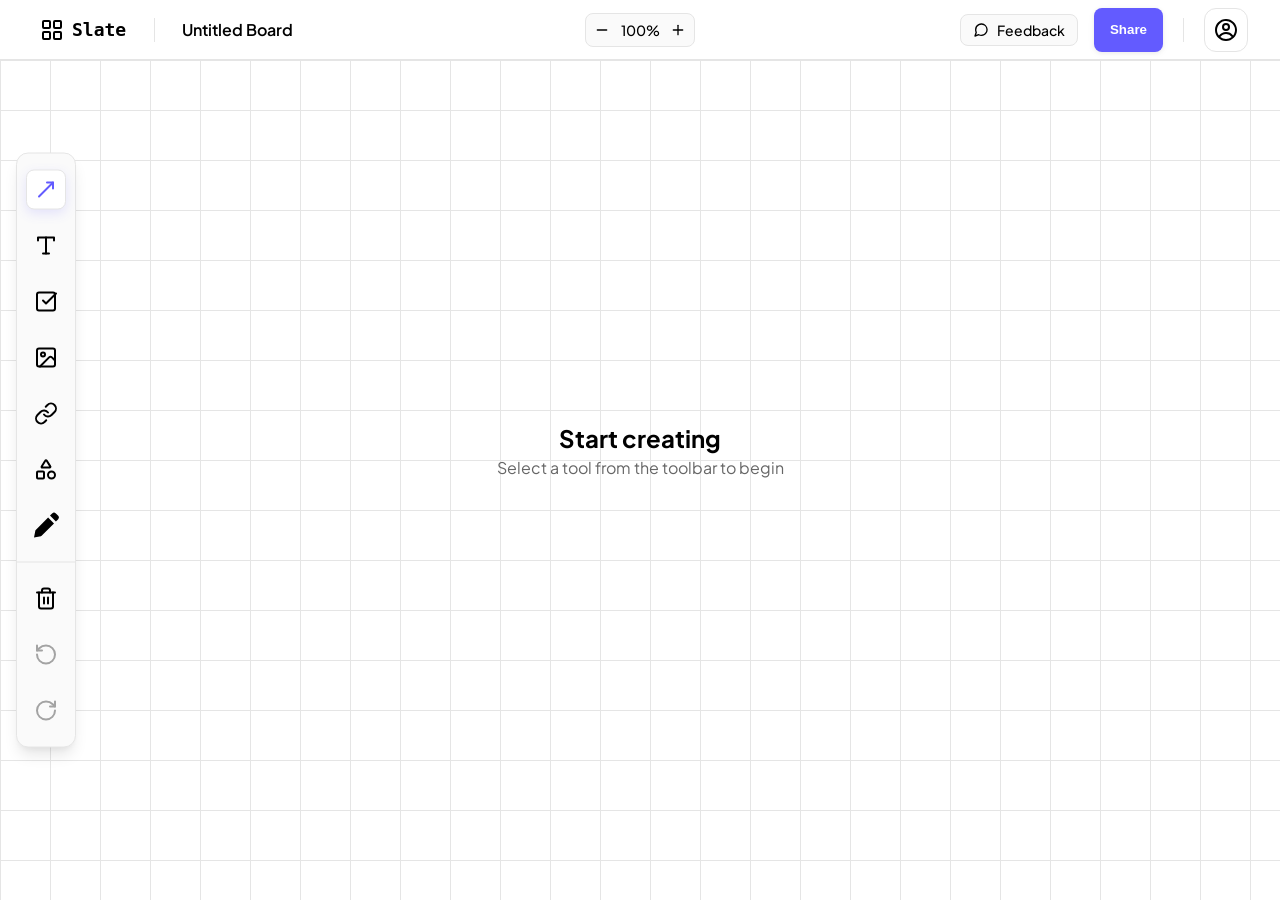
==== commit 208e10e9: "Add Typeform feedback survey links to Dashboard and Board" ====
--- a/board.html
+++ b/board.html
@@ -56,7 +56,15 @@
             </div>
 
             <div class="header-right">
-
+                <a href="https://form.typeform.com/to/PxDKDj7y" target="_blank" rel="noopener" class="btn-feedback"
+                    aria-label="Give Feedback">
+                    <svg width="16" height="16" viewBox="0 0 24 24" fill="none" stroke="currentColor" stroke-width="2"
+                        stroke-linecap="round" stroke-linejoin="round">
+                        <path
+                            d="M21 11.5a8.38 8.38 0 0 1-.9 3.8 8.5 8.5 0 0 1-7.6 4.7 8.38 8.38 0 0 1-3.8-.9L3 21l1.9-5.7a8.38 8.38 0 0 1-.9-3.8 8.5 8.5 0 0 1 4.7-7.6 8.38 8.38 0 0 1 3.8-.9h.5a8.48 8.48 0 0 1 8 8v.5z" />
+                    </svg>
+                    <span>Feedback</span>
+                </a>
                 <button class="btn-primary share-btn" id="shareBtn">Share</button>
                 <div class="divider-vertical"></div>
                 <button class="user-menu-btn" id="userMenuBtn" aria-label="User menu">
--- a/board.css
+++ b/board.css
@@ -470,6 +470,27 @@
 
 /* THEME TOGGLE & SHARE BTN */
 
+.btn-feedback {
+    display: flex;
+    align-items: center;
+    gap: var(--space-sm);
+    padding: 6px 12px;
+    background-color: var(--color-surface);
+    color: var(--color-text);
+    border: 1px solid var(--color-border);
+    border-radius: 8px;
+    font-weight: 500;
+    cursor: pointer;
+    transition: all var(--transition-base);
+    text-decoration: none;
+    font-size: 0.875rem;
+}
+
+.btn-feedback:hover {
+    background-color: var(--color-background);
+    border-color: var(--color-text);
+}
+
 .btn-primary {
     background-color: var(--color-primary);
     color: var(--color-background);
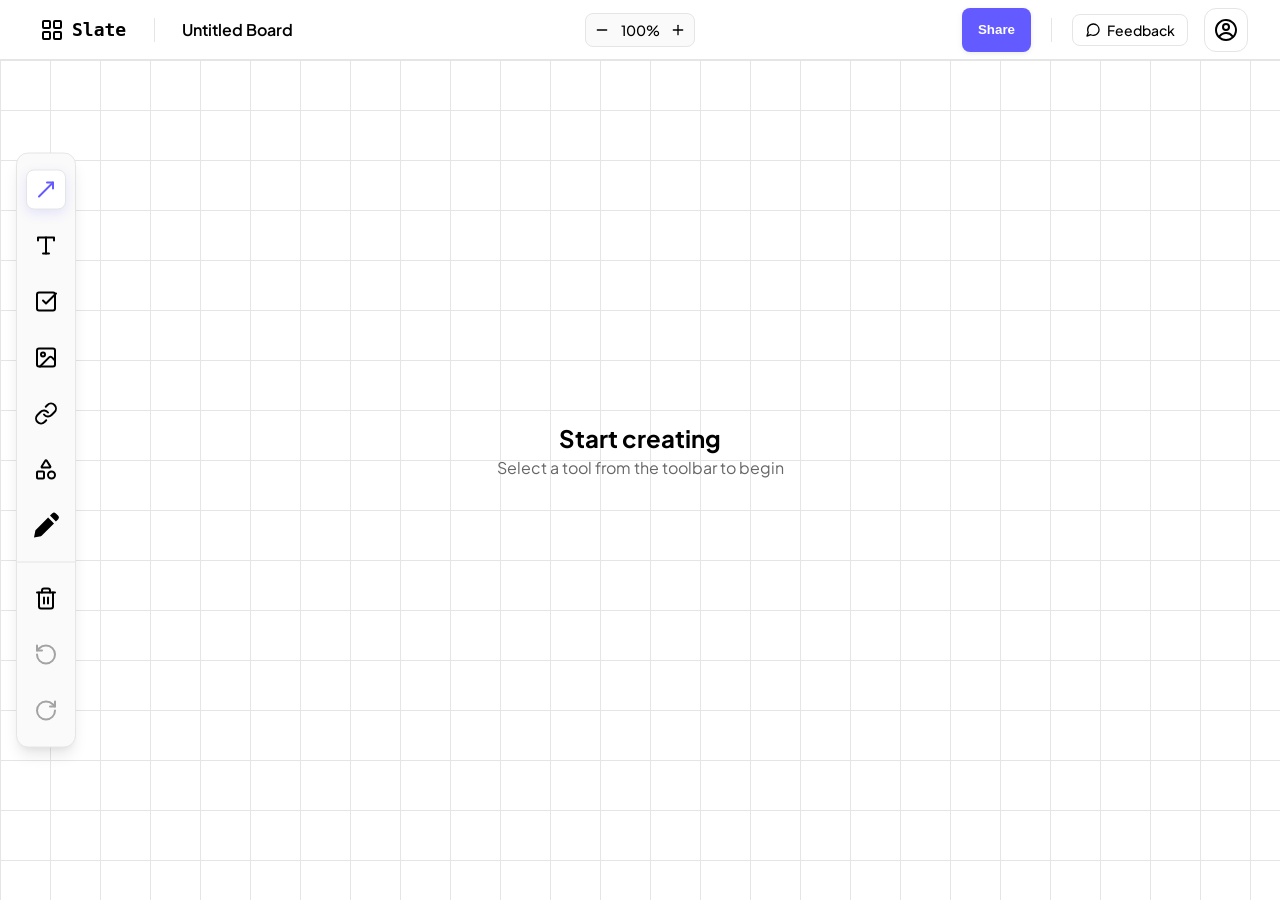
==== commit c99952f6: "UI: Move feedback btn natively & revert to clean monochrome theme" ====
--- a/board.html
+++ b/board.html
@@ -56,6 +56,8 @@
             </div>
 
             <div class="header-right">
+                <button class="btn-primary share-btn" id="shareBtn">Share</button>
+                <div class="divider-vertical"></div>
                 <a href="https://form.typeform.com/to/PxDKDj7y" target="_blank" rel="noopener" class="btn-feedback"
                     aria-label="Give Feedback">
                     <svg width="16" height="16" viewBox="0 0 24 24" fill="none" stroke="currentColor" stroke-width="2"
@@ -65,8 +67,6 @@
                     </svg>
                     <span>Feedback</span>
                 </a>
-                <button class="btn-primary share-btn" id="shareBtn">Share</button>
-                <div class="divider-vertical"></div>
                 <button class="user-menu-btn" id="userMenuBtn" aria-label="User menu">
                     <svg xmlns="http://www.w3.org/2000/svg" width="24" height="24" viewBox="0 0 24 24">
                         <g fill="currentColor" fill-rule="evenodd" clip-rule="evenodd">
--- a/board.css
+++ b/board.css
@@ -473,22 +473,27 @@
 .btn-feedback {
     display: flex;
     align-items: center;
-    gap: var(--space-sm);
+    gap: 6px;
     padding: 6px 12px;
-    background-color: var(--color-surface);
+    background-color: var(--color-background);
     color: var(--color-text);
     border: 1px solid var(--color-border);
     border-radius: 8px;
+    font-family: var(--font-family);
+    font-size: 0.875rem;
     font-weight: 500;
     cursor: pointer;
     transition: all var(--transition-base);
     text-decoration: none;
-    font-size: 0.875rem;
+    box-shadow: none;
 }
 
 .btn-feedback:hover {
-    background-color: var(--color-background);
-    border-color: var(--color-text);
+    background-color: var(--color-surface);
+    color: var(--color-text);
+    border-color: var(--color-text-muted);
+    transform: none;
+    box-shadow: none;
 }
 
 .btn-primary {
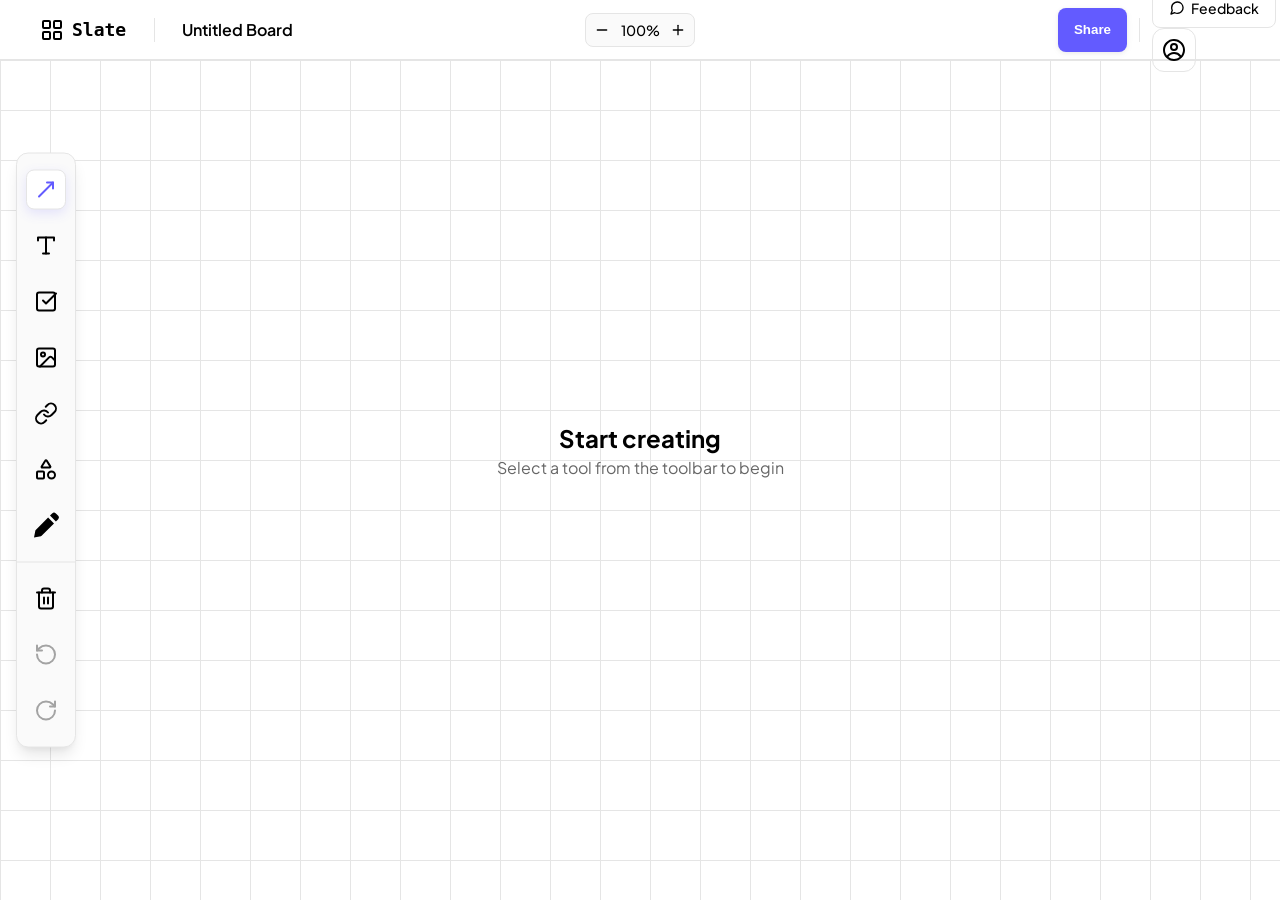
==== commit 8ebb526f: "Fix: Wrap Board Header right-actions in container to prevent renderer clipping" ====
--- a/board.html
+++ b/board.html
@@ -58,24 +58,26 @@
             <div class="header-right">
                 <button class="btn-primary share-btn" id="shareBtn">Share</button>
                 <div class="divider-vertical"></div>
-                <a href="https://form.typeform.com/to/PxDKDj7y" target="_blank" rel="noopener" class="btn-feedback"
-                    aria-label="Give Feedback">
-                    <svg width="16" height="16" viewBox="0 0 24 24" fill="none" stroke="currentColor" stroke-width="2"
-                        stroke-linecap="round" stroke-linejoin="round">
-                        <path
-                            d="M21 11.5a8.38 8.38 0 0 1-.9 3.8 8.5 8.5 0 0 1-7.6 4.7 8.38 8.38 0 0 1-3.8-.9L3 21l1.9-5.7a8.38 8.38 0 0 1-.9-3.8 8.5 8.5 0 0 1 4.7-7.6 8.38 8.38 0 0 1 3.8-.9h.5a8.48 8.48 0 0 1 8 8v.5z" />
-                    </svg>
-                    <span>Feedback</span>
-                </a>
-                <button class="user-menu-btn" id="userMenuBtn" aria-label="User menu">
-                    <svg xmlns="http://www.w3.org/2000/svg" width="24" height="24" viewBox="0 0 24 24">
-                        <g fill="currentColor" fill-rule="evenodd" clip-rule="evenodd">
-                            <path d="M16 9a4 4 0 1 1-8 0a4 4 0 0 1 8 0m-2 0a2 2 0 1 1-4 0a2 2 0 0 1 4 0" />
+                <div class="header-actions">
+                    <a href="https://form.typeform.com/to/PxDKDj7y" target="_blank" rel="noopener" class="btn-feedback"
+                        aria-label="Give Feedback">
+                        <svg width="16" height="16" viewBox="0 0 24 24" fill="none" stroke="currentColor"
+                            stroke-width="2" stroke-linecap="round" stroke-linejoin="round">
                             <path
-                                d="M12 1C5.925 1 1 5.925 1 12s4.925 11 11 11s11-4.925 11-11S18.075 1 12 1M3 12c0 2.09.713 4.014 1.908 5.542A8.99 8.99 0 0 1 12.065 14a8.98 8.98 0 0 1 7.092 3.458A9 9 0 1 0 3 12m9 9a8.96 8.96 0 0 1-5.672-2.012A6.99 6.99 0 0 1 12.065 16a6.99 6.99 0 0 1 5.689 2.92A8.96 8.96 0 0 1 12 21" />
-                        </g>
-                    </svg>
-                </button>
+                                d="M21 11.5a8.38 8.38 0 0 1-.9 3.8 8.5 8.5 0 0 1-7.6 4.7 8.38 8.38 0 0 1-3.8-.9L3 21l1.9-5.7a8.38 8.38 0 0 1-.9-3.8 8.5 8.5 0 0 1 4.7-7.6 8.38 8.38 0 0 1 3.8-.9h.5a8.48 8.48 0 0 1 8 8v.5z" />
+                        </svg>
+                        <span>Feedback</span>
+                    </a>
+                    <button class="user-menu-btn" id="userMenuBtn" aria-label="User menu">
+                        <svg xmlns="http://www.w3.org/2000/svg" width="24" height="24" viewBox="0 0 24 24">
+                            <g fill="currentColor" fill-rule="evenodd" clip-rule="evenodd">
+                                <path d="M16 9a4 4 0 1 1-8 0a4 4 0 0 1 8 0m-2 0a2 2 0 1 1-4 0a2 2 0 0 1 4 0" />
+                                <path
+                                    d="M12 1C5.925 1 1 5.925 1 12s4.925 11 11 11s11-4.925 11-11S18.075 1 12 1M3 12c0 2.09.713 4.014 1.908 5.542A8.99 8.99 0 0 1 12.065 14a8.98 8.98 0 0 1 7.092 3.458A9 9 0 1 0 3 12m9 9a8.96 8.96 0 0 1-5.672-2.012A6.99 6.99 0 0 1 12.065 16a6.99 6.99 0 0 1 5.689 2.92A8.96 8.96 0 0 1 12 21" />
+                            </g>
+                        </svg>
+                    </button>
+                </div>
             </div>
         </div>
     </header>
--- a/board.css
+++ b/board.css
@@ -74,19 +74,27 @@
     max-width: 1440px;
     margin: 0 auto;
     height: 100%;
-    padding: 0 var(--space-xl);
+    padding-left: var(--space-xl);
+    padding-right: var(--space-xs);
     display: flex;
     justify-content: space-between;
     align-items: center;
 }
 
 .header-left,
-.header-center,
+.header-center {
+    display: flex;
+    align-items: center;
+    gap: var(--space-md);
+}
+
 .header-right {
     display: flex;
     align-items: center;
-    gap: var(--space-md);
-}
+    gap: 8px;
+}
+
+
 
 .logo {
     display: flex;
@@ -473,8 +481,10 @@
 .btn-feedback {
     display: flex;
     align-items: center;
+    justify-content: center;
+    height: 40px;
     gap: 6px;
-    padding: 6px 12px;
+    padding: 0 16px;
     background-color: var(--color-background);
     color: var(--color-text);
     border: 1px solid var(--color-border);
@@ -500,10 +510,14 @@
     background-color: var(--color-primary);
     color: var(--color-background);
     border: none;
-    padding: 8px 16px;
+    height: 40px;
+    padding: 0 16px;
     border-radius: 8px;
     font-weight: 600;
     cursor: pointer;
+    display: flex;
+    align-items: center;
+    justify-content: center;
     transition: all var(--transition-base);
 }
 
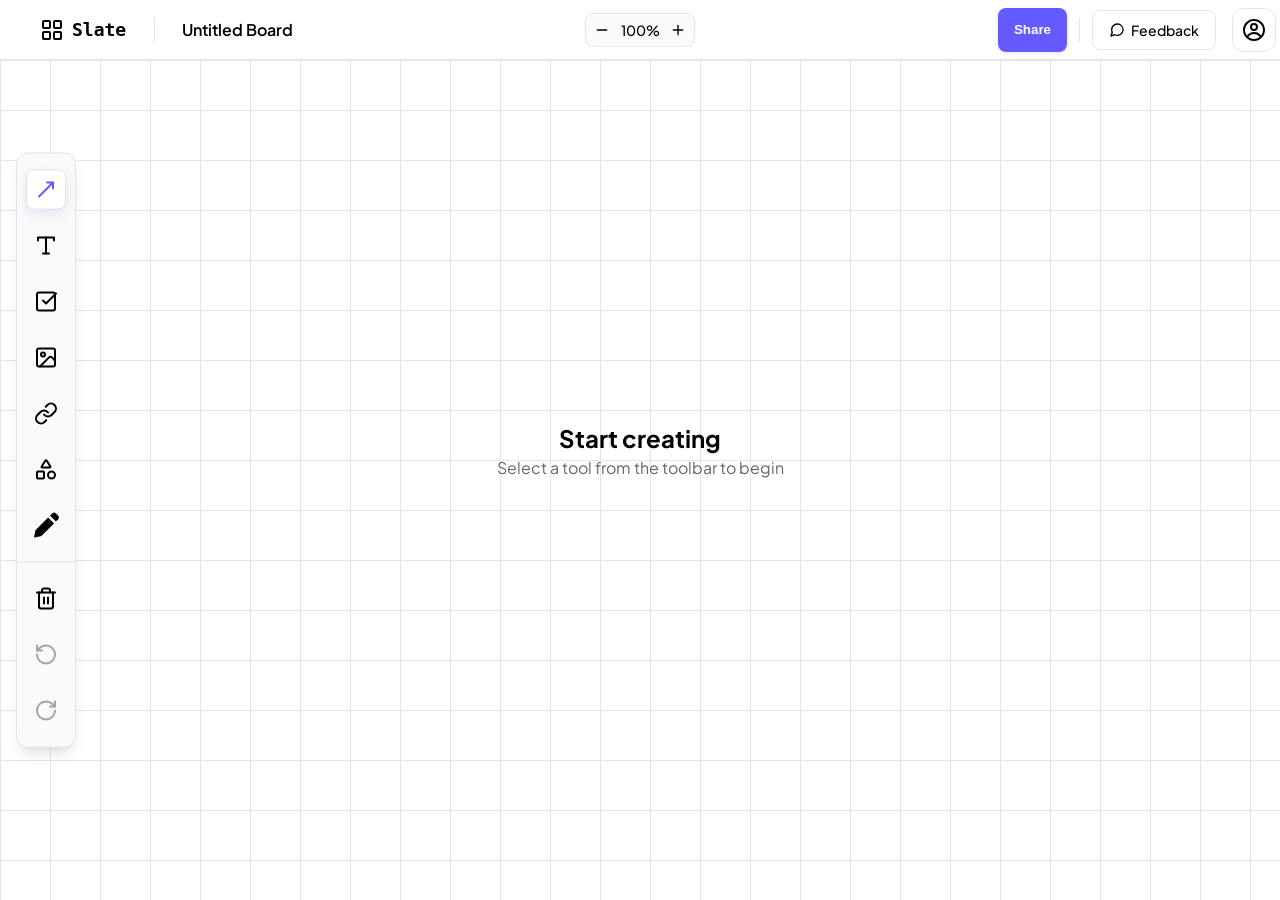
==== commit c3382e06: "Fix: Mobile responsiveness and touch optimizations" ====
--- a/board.html
+++ b/board.html
@@ -56,7 +56,7 @@
             </div>
 
             <div class="header-right">
-                <button class="btn-primary share-btn" id="shareBtn">Share</button>
+                <button class="btn-primary share-btn" id="shareBtn"><span>Share</span></button>
                 <div class="divider-vertical"></div>
                 <div class="header-actions">
                     <a href="https://form.typeform.com/to/PxDKDj7y" target="_blank" rel="noopener" class="btn-feedback"
--- a/board.css
+++ b/board.css
@@ -92,6 +92,12 @@
     display: flex;
     align-items: center;
     gap: 8px;
+}
+
+.header-actions {
+    display: flex;
+    align-items: center;
+    gap: var(--space-md);
 }
 
 
@@ -1585,11 +1591,16 @@
         gap: 4px;
     }
 
+    .logo-text {
+        font-size: 0.9rem;
+    }
+
     .left-toolbar {
         width: auto;
+        max-width: 90vw;
         height: auto;
         flex-direction: row;
-        justify-content: center;
+        justify-content: flex-start;
         position: fixed;
         bottom: var(--space-md);
         left: 50%;
@@ -1599,6 +1610,18 @@
         border-radius: 100px;
         padding: 6px 12px;
         gap: 4px;
+        background-color: var(--color-background);
+        box-shadow: var(--shadow-lg);
+        overflow-x: auto;
+        white-space: nowrap;
+        -webkit-overflow-scrolling: touch;
+        z-index: 1000;
+        scrollbar-width: none;
+        /* Hide scrollbar for Chrome/Safari */
+    }
+
+    .left-toolbar::-webkit-scrollbar {
+        display: none;
     }
 
     .toolbar-bottom {
@@ -1612,11 +1635,15 @@
         padding-bottom: 0;
         width: auto;
         gap: 4px;
+        display: flex;
+        align-items: center;
     }
 
     .toolbar-btn {
-        width: 36px;
-        height: 36px;
+        width: 40px;
+        /* Slightly larger for touch */
+        height: 40px;
+        flex-shrink: 0;
     }
 
     .toolbar-btn .tooltip {
@@ -1629,10 +1656,30 @@
     }
 
     .board-title {
-        max-width: 100px;
-        white-space: nowrap;
-        overflow: hidden;
-        text-overflow: ellipsis;
+        max-width: 120px;
+        font-size: 0.9rem;
+    }
+}
+
+@media (max-width: 600px) {
+
+    .btn-feedback span,
+    .share-btn span {
+        display: none;
+    }
+
+    .btn-feedback,
+    .share-btn {
+        padding: 0 10px;
+        min-width: 40px;
+    }
+
+    .divider-vertical {
+        margin: 0 4px;
+    }
+
+    .header-right {
+        gap: 4px;
     }
 }
 
